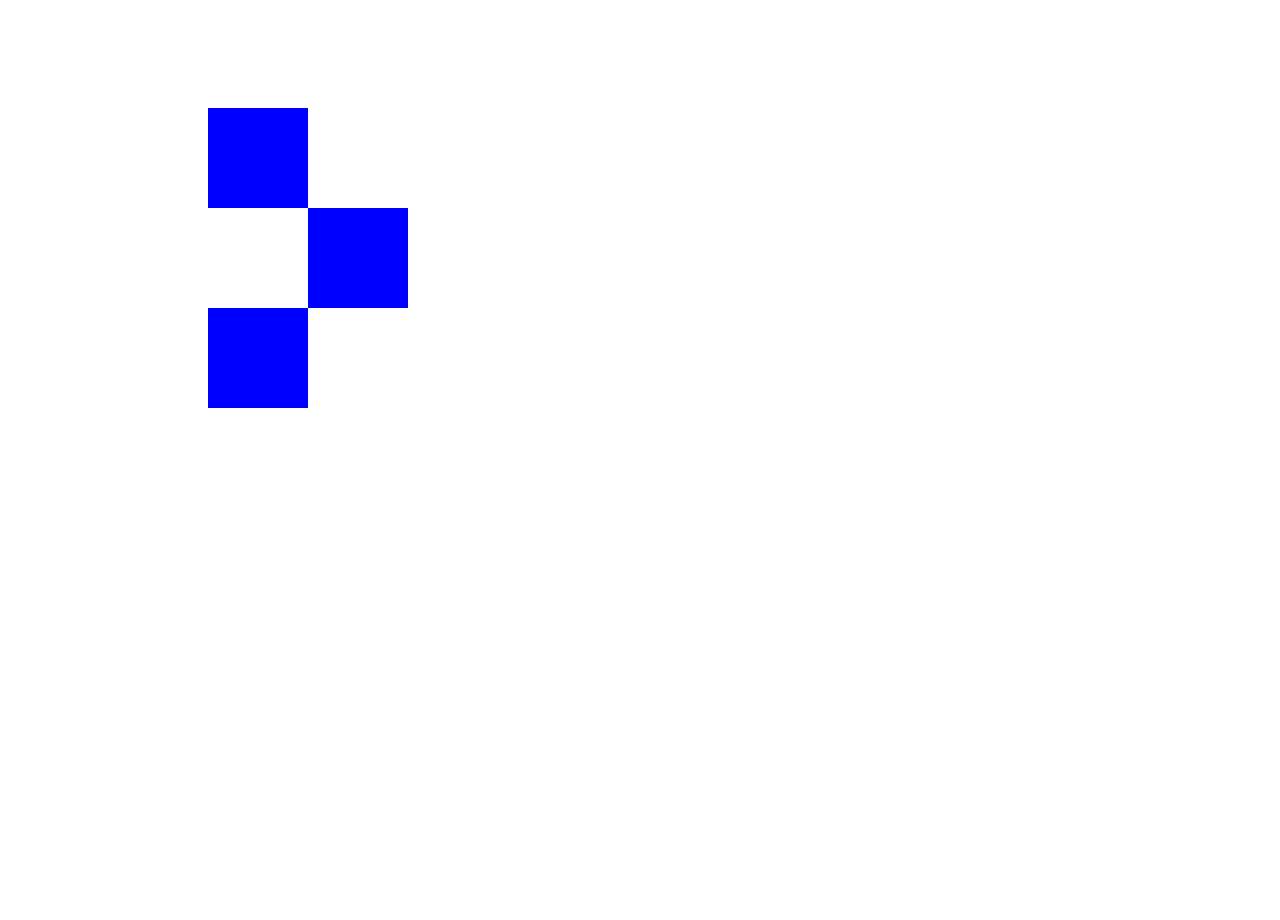
==== fundamentos/01/index.html @ 8aa23360 "inital estrutura" ====
<!DOCTYPE html>
<!--[if lt IE 7]>      <html class="no-js lt-ie9 lt-ie8 lt-ie7"> <![endif]-->
<!--[if IE 7]>         <html class="no-js lt-ie9 lt-ie8"> <![endif]-->
<!--[if IE 8]>         <html class="no-js lt-ie9"> <![endif]-->
<!--[if gt IE 8]><!--> <html class="no-js"> <!--<![endif]-->
    <head>
        <meta charset="utf-8">
        <meta http-equiv="X-UA-Compatible" content="IE=edge">
        <title>01</title>
        <meta name="description" content="">
        <meta name="viewport" content="width=device-width, initial-scale=1">
        <link rel="stylesheet" href="css/style.css">

        <!-- Place favicon.ico and apple-touch-icon.png in the root directory -->
    </head>
    <body>
        <!--[if lt IE 7]>
            <p class="browsehappy">You are using an <strong>outdated</strong> browser. Please <a href="http://browsehappy.com/">upgrade your browser</a> to improve your experience.</p>
        <![endif]-->
		

        <canvas id="canvas">
        	 Please  upgrade your browser  to improve your experience.
        </canvas>
       
      
        <script src="js/fillRect.js"></script>
        <script src="js/app.js"></script>

        <script>
        	 APP.init();
 

        	 function obj (x,y){
        	 	this.x= x;
        	 	this.y= y;
        	 	this.largura= 100;
        	 	this.altura= 100;
        	 	this.color= 'blue';
        	 	this.line= 1;
        	 	this.lineColor= 'blue';

        	 	this.clear = function (){
        	 		clearRetangle.call(APP,this)
        	 	}

        	 	this.render = function(){
        	 		retangulos.call(APP, this);
        	 	}

        	 }
 

        	
        	 var desenhos = [
        	 	quadro_1 = new obj(200,100),
        		quadro_2 = new obj(200,300),
        		quadro_3 = new obj(300,200)
        	 ]


        	for (var i = 0; i < desenhos.length; i++) {
        		desenhos[i].render();
        	}

 
        	// retangulos.call(APP, quadro_1);
        	// retangulos.call(APP, quadro_2);
        	
        	//lines.call(APP, new line());


        	 // function line(){
        	 // 	this.lineX =[593,593,536,547,553,561,570,580,593,604,618,633,649,664,683,702,716,730,743,753,762,766,766,766,757,745,730,710,689,661,630,602,572,542,510,483,458,437,415,395,379,368,359,352,345,342,339,338,338,340,345,349,353,355,356,411,404,402,401,400,400,399,398,398,397,397,396,395,395,395,395,395,395,397,398,399,400,400] ;
        	 // 	this.lineY =[133,133,174,164,160,156,152,148,145,143,142,141,141,141,143,147,152,157,165,173,186,198,213,229,247,269,288,303,317,325,330,332,332,332,332,328,325,321,315,308,299,291,283,273,265,256,247,237,229,222,215,209,204,202,199,232,237,238,239,240,241,243,245,247,249,251,254,257,259,260,262,264,266,267,268,269,269,270];
        	 // 	this.lineWidth = 4;
        	 // 	this.color = 'red';

        	 // }


        	

        	 
        </script>
    </body>
</html>
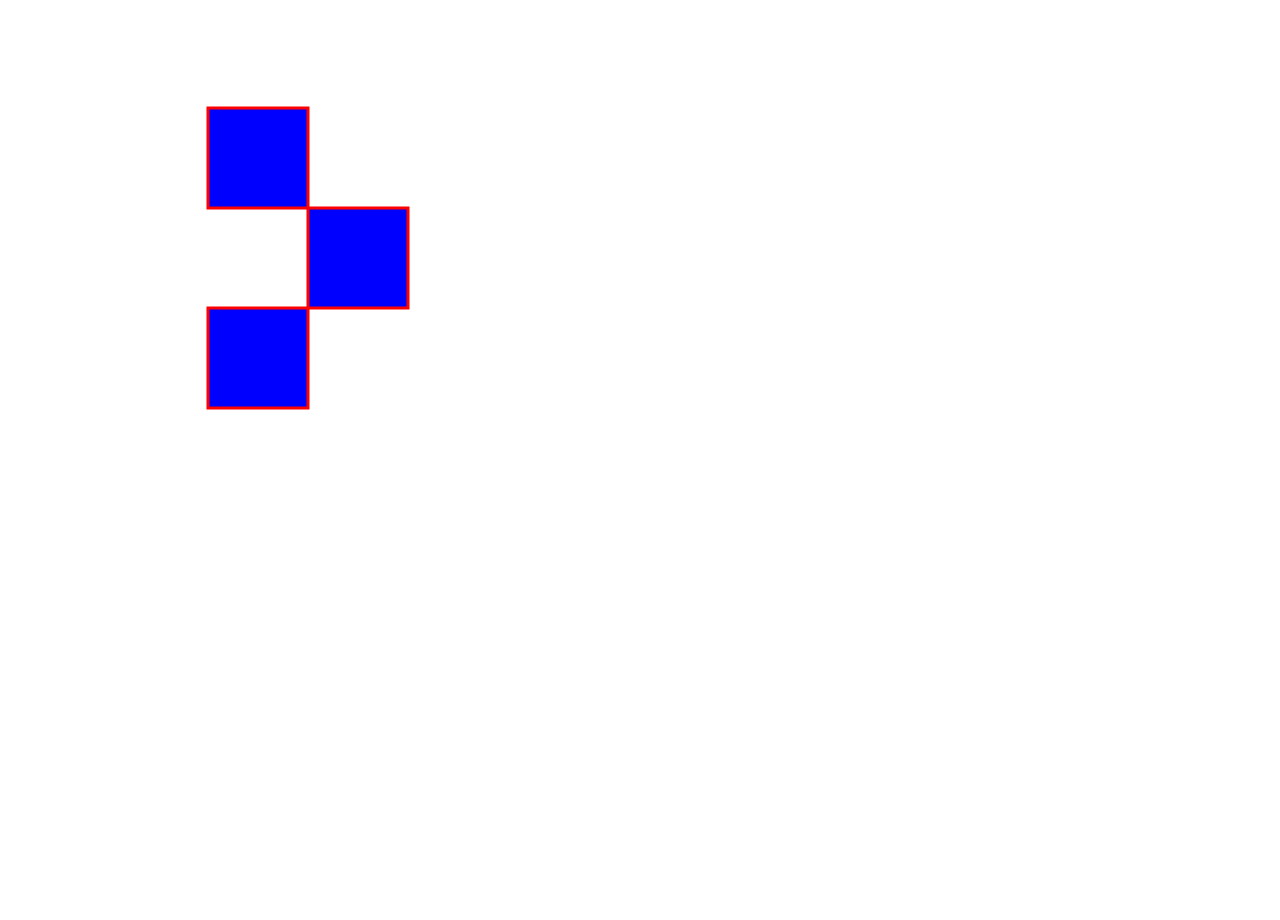
==== commit dd39cdbf: "fix: stroke agora esta desenhado" ====
--- a/fundamentos/01/index.html
+++ b/fundamentos/01/index.html
@@ -25,6 +25,7 @@
        
       
         <script src="js/fillRect.js"></script>
+        <script src="js/fillLine.js"></script>
         <script src="js/app.js"></script>
 
         <script>
@@ -37,8 +38,8 @@
         	 	this.largura= 100;
         	 	this.altura= 100;
         	 	this.color= 'blue';
-        	 	this.line= 1;
-        	 	this.lineColor= 'blue';
+        	 	this.line=3;
+        	 	this.lineColor= 'red';
 
         	 	this.clear = function (){
         	 		clearRetangle.call(APP,this)
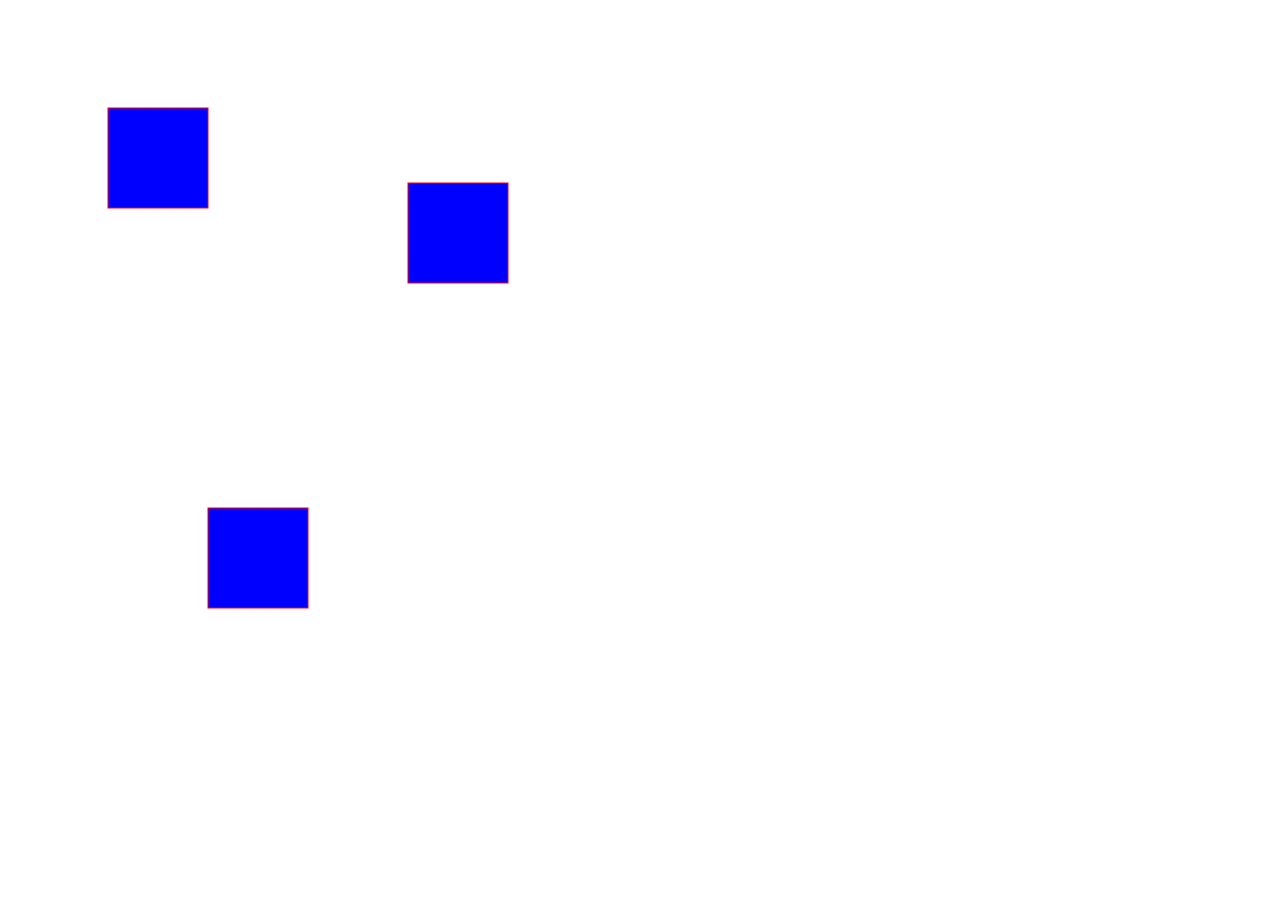
==== commit 1129982e: "adicionando filline" ====
--- a/fundamentos/01/index.html
+++ b/fundamentos/01/index.html
@@ -24,65 +24,38 @@
         </canvas>
        
       
-        <script src="js/fillRect.js"></script>
+        <!-- <script src="js/fillRect.js"></script> -->
         <script src="js/fillLine.js"></script>
+        <script src="js/mouseDown.js"></script>
         <script src="js/app.js"></script>
 
         <script>
-        	 APP.init();
+        	APP.init();
+            APP.Desenho.create(200,200);
+            APP.Desenho.create(200,300);
+            APP.Desenho.create(200,500);
+
+
+            //working
+            var  start = null;
  
 
-        	 function obj (x,y){
-        	 	this.x= x;
-        	 	this.y= y;
-        	 	this.largura= 100;
-        	 	this.altura= 100;
-        	 	this.color= 'blue';
-        	 	this.line=3;
-        	 	this.lineColor= 'red';
+            function step(timestamp) {
+              if (!start) start = timestamp;
+              var progress = timestamp - start;
+            console.log(Math.min(progress/10, 20));
+             APP.Desenho.quadros[1].move(400, Math.min(progress/4, 200))
+             APP.Desenho.quadros[0].move(100, Math.min(progress/4, 100))
+               
+              if (progress < 2000) {
+                window.requestAnimationFrame(step);
+              }
+            }
 
-        	 	this.clear = function (){
-        	 		clearRetangle.call(APP,this)
-        	 	}
+            step(0);
 
-        	 	this.render = function(){
-        	 		retangulos.call(APP, this);
-        	 	}
-
-        	 }
- 
-
-        	
-        	 var desenhos = [
-        	 	quadro_1 = new obj(200,100),
-        		quadro_2 = new obj(200,300),
-        		quadro_3 = new obj(300,200)
-        	 ]
-
-
-        	for (var i = 0; i < desenhos.length; i++) {
-        		desenhos[i].render();
-        	}
-
- 
-        	// retangulos.call(APP, quadro_1);
-        	// retangulos.call(APP, quadro_2);
-        	
-        	//lines.call(APP, new line());
-
-
-        	 // function line(){
-        	 // 	this.lineX =[593,593,536,547,553,561,570,580,593,604,618,633,649,664,683,702,716,730,743,753,762,766,766,766,757,745,730,710,689,661,630,602,572,542,510,483,458,437,415,395,379,368,359,352,345,342,339,338,338,340,345,349,353,355,356,411,404,402,401,400,400,399,398,398,397,397,396,395,395,395,395,395,395,397,398,399,400,400] ;
-        	 // 	this.lineY =[133,133,174,164,160,156,152,148,145,143,142,141,141,141,143,147,152,157,165,173,186,198,213,229,247,269,288,303,317,325,330,332,332,332,332,328,325,321,315,308,299,291,283,273,265,256,247,237,229,222,215,209,204,202,199,232,237,238,239,240,241,243,245,247,249,251,254,257,259,260,262,264,266,267,268,269,269,270];
-        	 // 	this.lineWidth = 4;
-        	 // 	this.color = 'red';
-
-        	 // }
-
-
-        	
-
-        	 
+             
+               
         </script>
     </body>
 </html>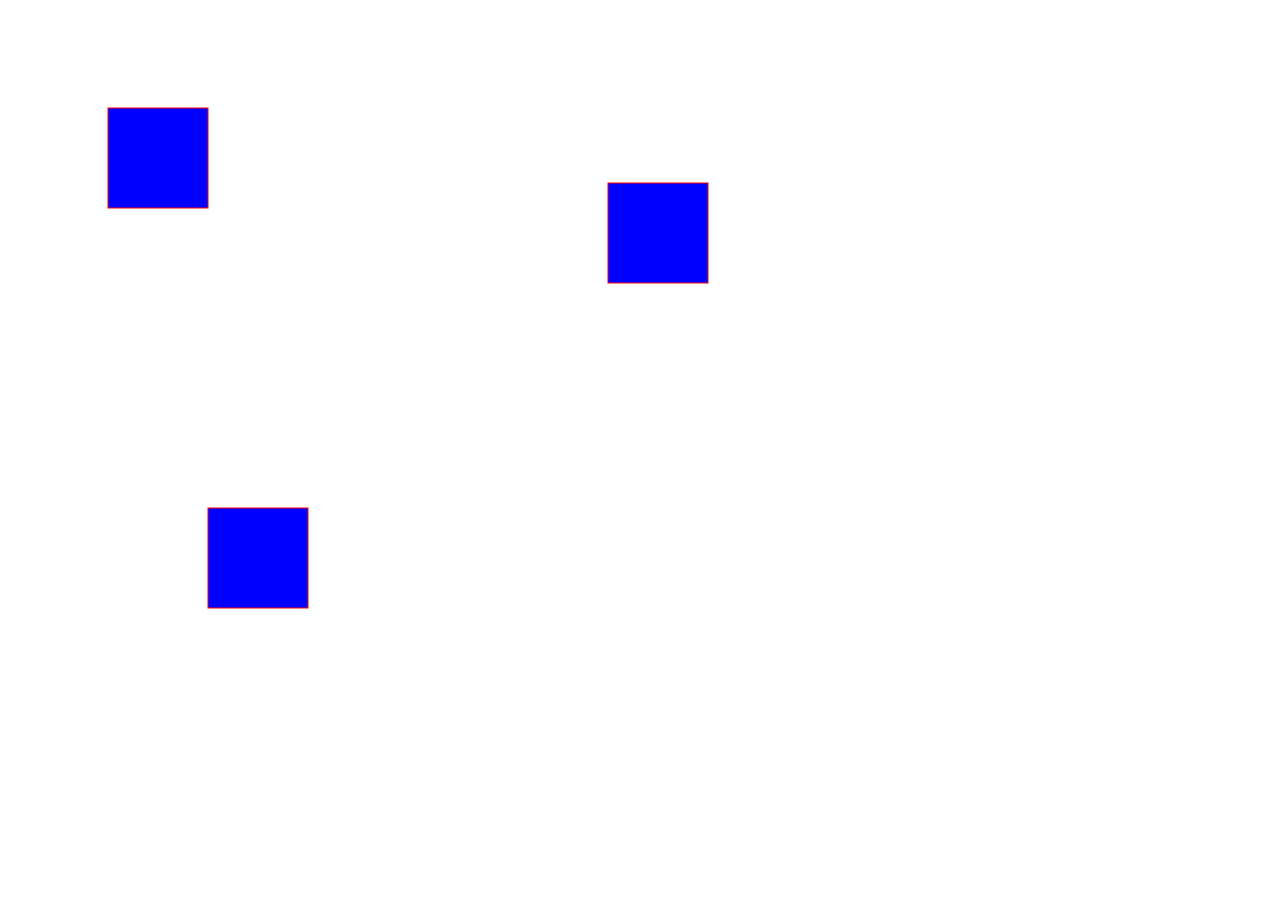
==== commit afff18a3: "trabalhando na separação" ====
--- a/fundamentos/01/index.html
+++ b/fundamentos/01/index.html
@@ -42,9 +42,8 @@
 
             function step(timestamp) {
               if (!start) start = timestamp;
-              var progress = timestamp - start;
-            console.log(Math.min(progress/10, 20));
-             APP.Desenho.quadros[1].move(400, Math.min(progress/4, 200))
+              var progress = timestamp - start; 
+             APP.Desenho.quadros[1].move(600, Math.min(progress/4, 600)) 
              APP.Desenho.quadros[0].move(100, Math.min(progress/4, 100))
                
               if (progress < 2000) {
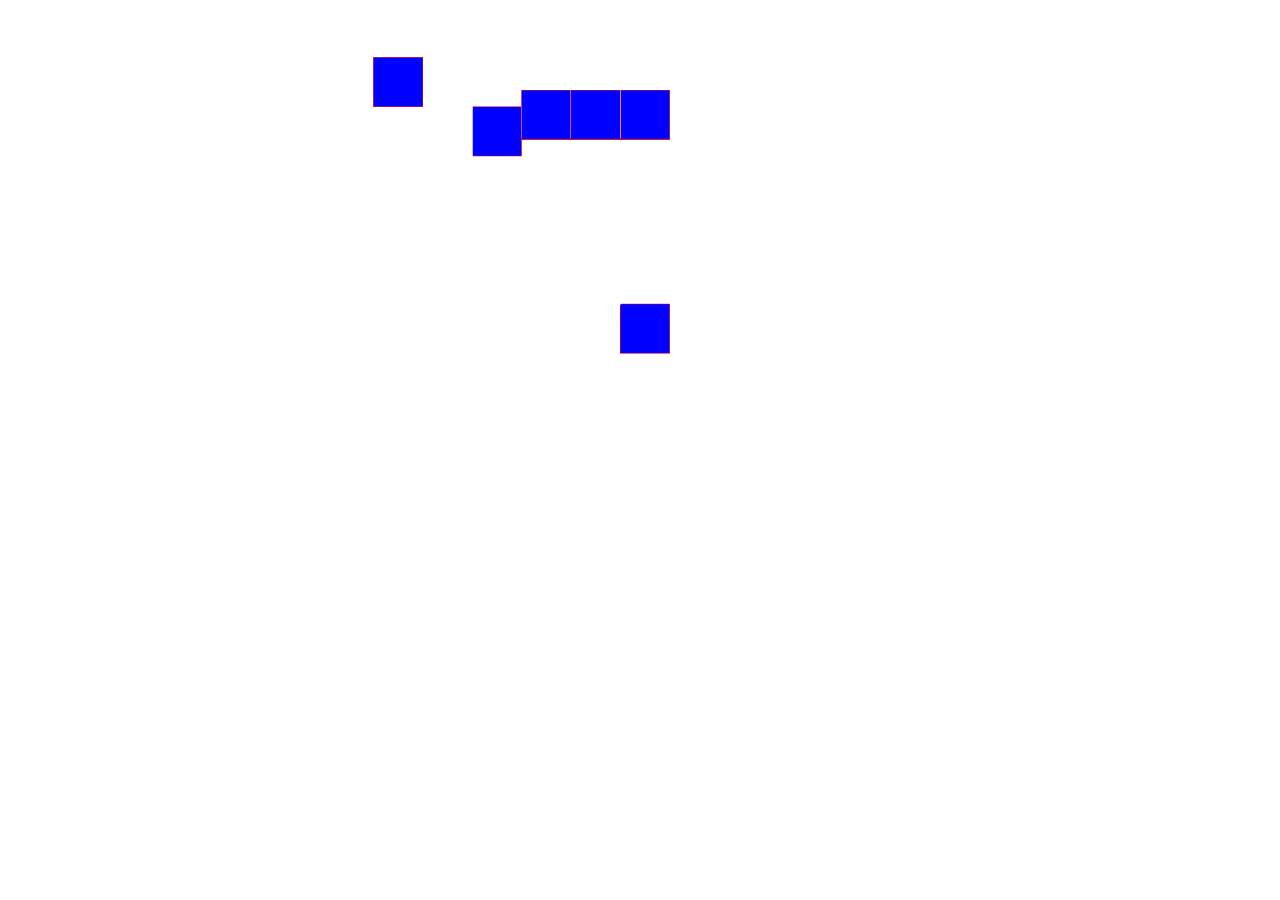
==== commit 4e0e6964: "adicionando novas instancias de movimento" ====
--- a/fundamentos/01/index.html
+++ b/fundamentos/01/index.html
@@ -34,6 +34,9 @@
             APP.Desenho.create(200,200);
             APP.Desenho.create(200,300);
             APP.Desenho.create(200,500);
+            APP.Desenho.create(500,500);
+            APP.Desenho.create(600,600);
+            APP.Desenho.create(300,200);
 
 
             //working
@@ -45,6 +48,8 @@
               var progress = timestamp - start; 
              APP.Desenho.quadros[1].move(600, Math.min(progress/4, 600)) 
              APP.Desenho.quadros[0].move(100, Math.min(progress/4, 100))
+             APP.Desenho.quadros[2].move(400, Math.min(progress/4, 300))
+             APP.Desenho.quadros[3].move(500, Math.min(progress/4, 300))
                
               if (progress < 2000) {
                 window.requestAnimationFrame(step);
--- a/fundamentos/01/css/style.css
+++ b/fundamentos/01/css/style.css
@@ -0,0 +1,5 @@
+canvas{
+	margin: auto;
+	display: block;
+	width: 50%;
+}